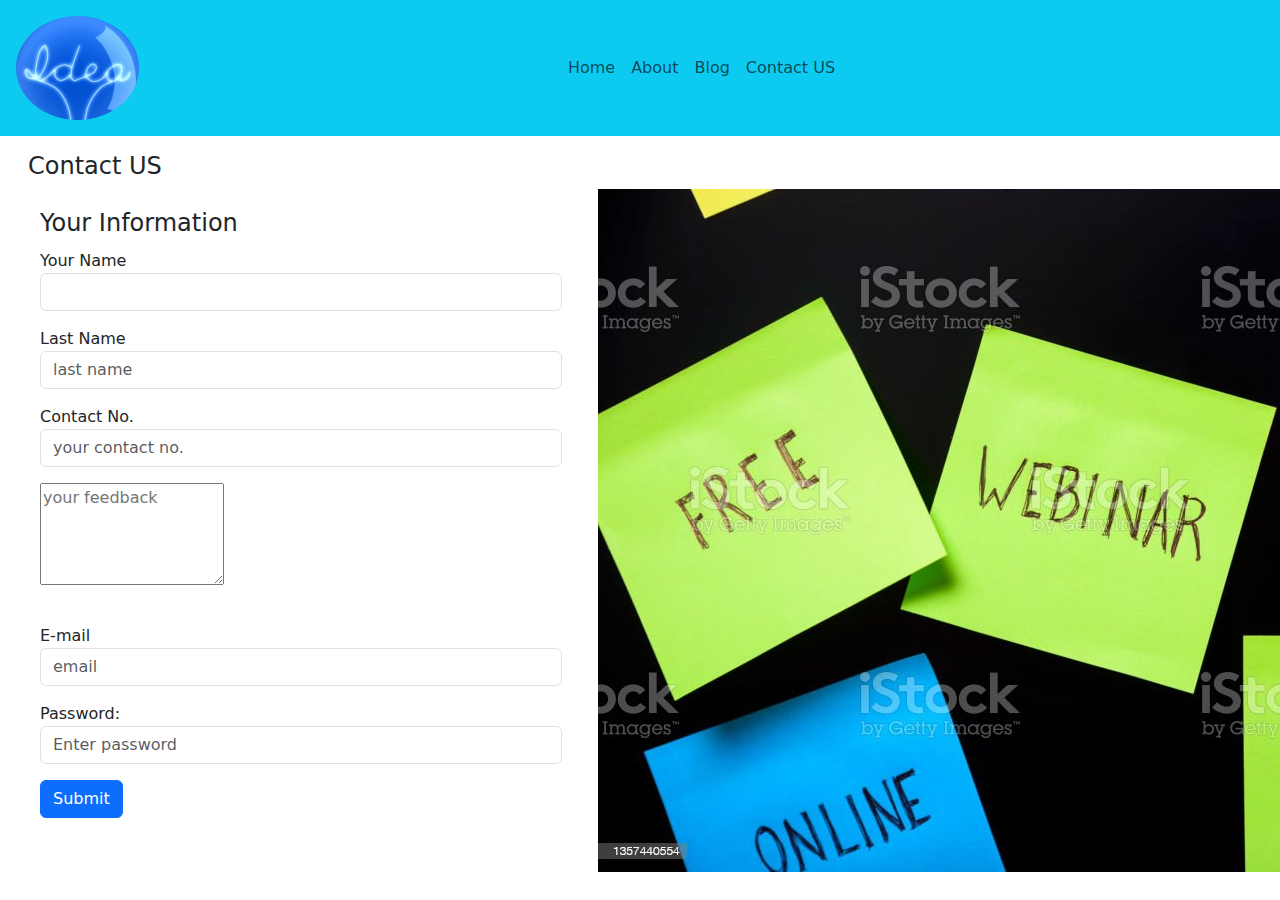
==== Contact.html @ 1147f057 "initial commit" ====
<!DOCTYPE html>
<html lang="en">
<head>
    <meta charset="UTF-8">
    <meta http-equiv="X-UA-Compatible" content="IE=edge">
    <meta name="viewport" content="width=device-width, initial-scale=1.0">
    <title>WebArticle</title>
    <link href="https://cdn.jsdelivr.net/npm/bootstrap@5.2.3/dist/css/bootstrap.min.css" rel="stylesheet">
  <script src="https://cdn.jsdelivr.net/npm/bootstrap@5.2.3/dist/js/bootstrap.bundle.min.js"></script>
</head>
<body>
    
    <header>
            
        <nav class="navbar navbar-expand-sm bg-info navbar-light p-3 ">
        <a  href="index.html">
        <img src="../images1/idea.png" class="rounded-circle">
        </a>

        <div class="container-fluid justify-content-center">
        <ul class="navbar-nav justify-content-center">
            <li class="nav-item">
                <a class="nav-link" href="index.html">Home</a>
             </li>
             <li class="nav-item">
                <a class="nav-link" href="About.html">About</a>
             </li>
             <li class="nav-item">
                <a class="nav-link" href="Blog.html">Blog</a>
             </li>
             <li class="nav-item">
                <a class="nav-link" href="Contact.html">Contact US</a>
             </li>
        </ul>
    </header>
<div class="container m-3">
    <h4>Contact US</h4>
    <form>
        <div class="row">
            <div class="col-6">
                <fieldset>
                   <!----> <div class="container mt-3 ">
                             <legend>Your Information</legend>
                 
                              <form action="./action_page.html" method="post">
                      
                      <div class="form floating mt-3 mb-3">
                          <label for="FName">Your Name</label>
                          <input type="text" name="fname" class="form-control" > 
                      </div>
                      <div class="form floating mb-3">
                          <label for="LName">Last Name</label>
                          <input type="text" name="lname" class="form-control" placeholder="last name">
                          
                      </div>
                      <div class=" form floating mb-3">
                          <label for="mobile-no">Contact No.</label>
                          <input type="number" class="form-control" placeholder="your contact no.">
                         
                      </div>
                      <div class="form floating mb-3">
                          <!-- <label for="message">Message</label>  -->
                          <textarea class="form control mb-3" rows="4" placeholder="your feedback"></textarea>
                      </div>
                     
      
                      <div class="mb-3">
                          <label for="email">E-mail</label>
                          <input type="email" class="form-control" placeholder="email" name="email">
                      </div>
                      <div class="mb-3">
                          <label for="pwd">Password:</label>
                          <input type="password" class="form-control" id="pwd" placeholder="Enter password" name="pswd">
                        </div>
                        <button type="submit" id="buttonsub" class="btn btn-primary">Submit</button>
                      </div>
                  </fieldset>

            </div>
            <div class="col-6" >
                <img src="../images1/images/cheets.jpg">
            </div>
        </div>
    </form>
</div>
<script src="./contact.js"></script>
</body>
</html>
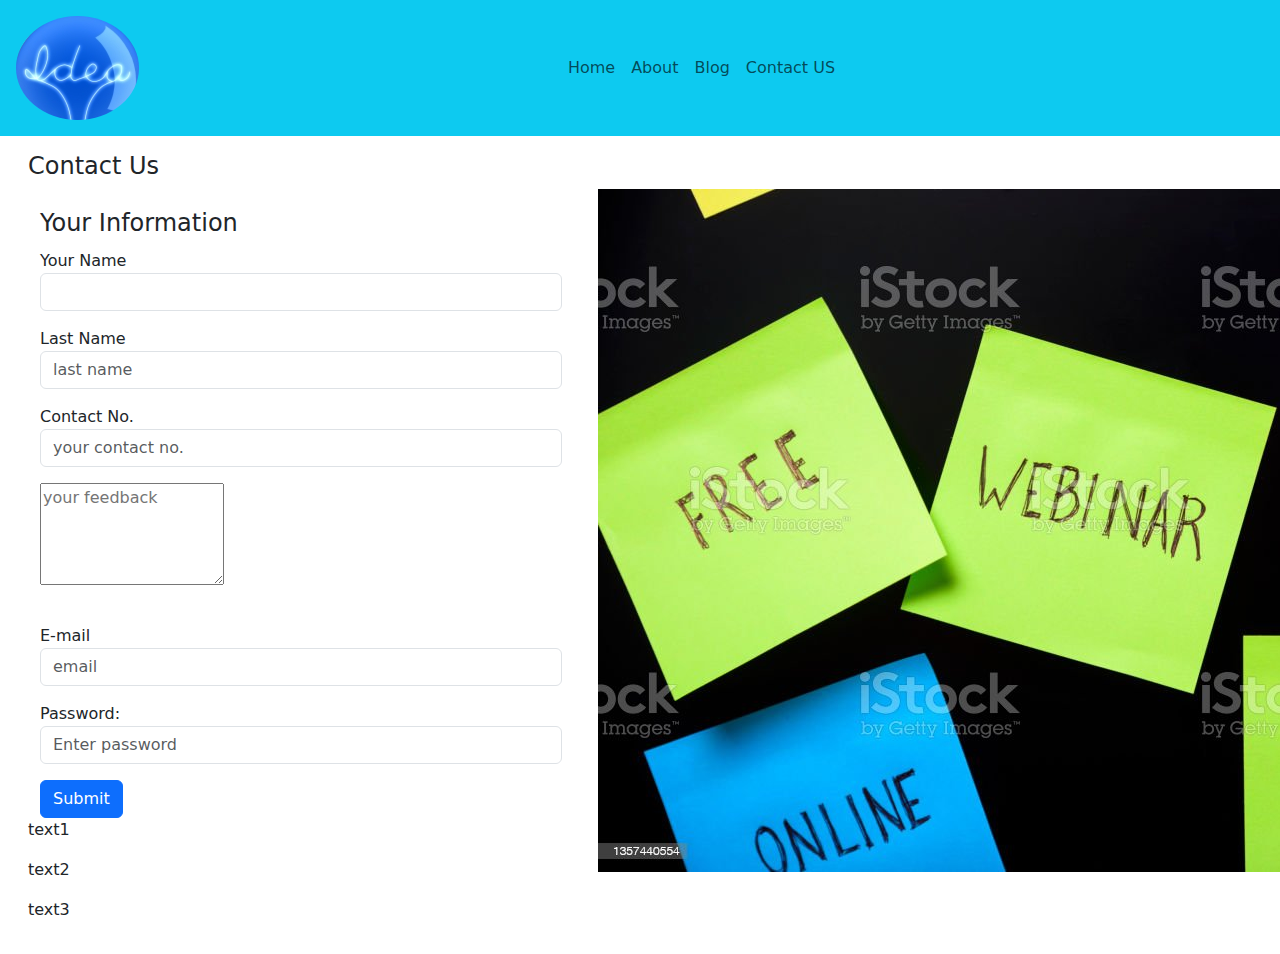
==== commit 9f40250e: "xyz" ====
--- a/Contact.html
+++ b/Contact.html
@@ -34,23 +34,23 @@
         </ul>
     </header>
 <div class="container m-3">
-    <h4>Contact US</h4>
+    <h4>Contact Us</h4>
     <form>
         <div class="row">
             <div class="col-6">
                 <fieldset>
-                   <!----> <div class="container mt-3 ">
+                   <div class="container mt-3 ">
                              <legend>Your Information</legend>
                  
-                              <form action="./action_page.html" method="post">
-                      
-                      <div class="form floating mt-3 mb-3">
+                              <form>                      
+                       <div class="form floating mt-3 mb-3">
+                     
                           <label for="FName">Your Name</label>
-                          <input type="text" name="fname" class="form-control" > 
+                          <input type="text" id="nm1" name="fname" class="form-control" > 
                       </div>
                       <div class="form floating mb-3">
                           <label for="LName">Last Name</label>
-                          <input type="text" name="lname" class="form-control" placeholder="last name">
+                          <input type="text"id="nm2" name="lname" class="form-control" placeholder="last name">
                           
                       </div>
                       <div class=" form floating mb-3">
@@ -72,14 +72,20 @@
                           <label for="pwd">Password:</label>
                           <input type="password" class="form-control" id="pwd" placeholder="Enter password" name="pswd">
                         </div>
-                        <button type="submit" id="buttonsub" class="btn btn-primary">Submit</button>
+                        <button type="submit" id="buttonsub" onclick="fullname()" class="btn btn-primary">Submit</button>
                       </div>
+                      <p id="p1">text1</p>
+                      <P id="p2">text2</P> 
+                       <p id="p3">text3</p>
+                      
                   </fieldset>
+                 
 
             </div>
-            <div class="col-6" >
+           
+          <div class="col-6" >
                 <img src="../images1/images/cheets.jpg">
-            </div>
+            </div> 
         </div>
     </form>
 </div>
